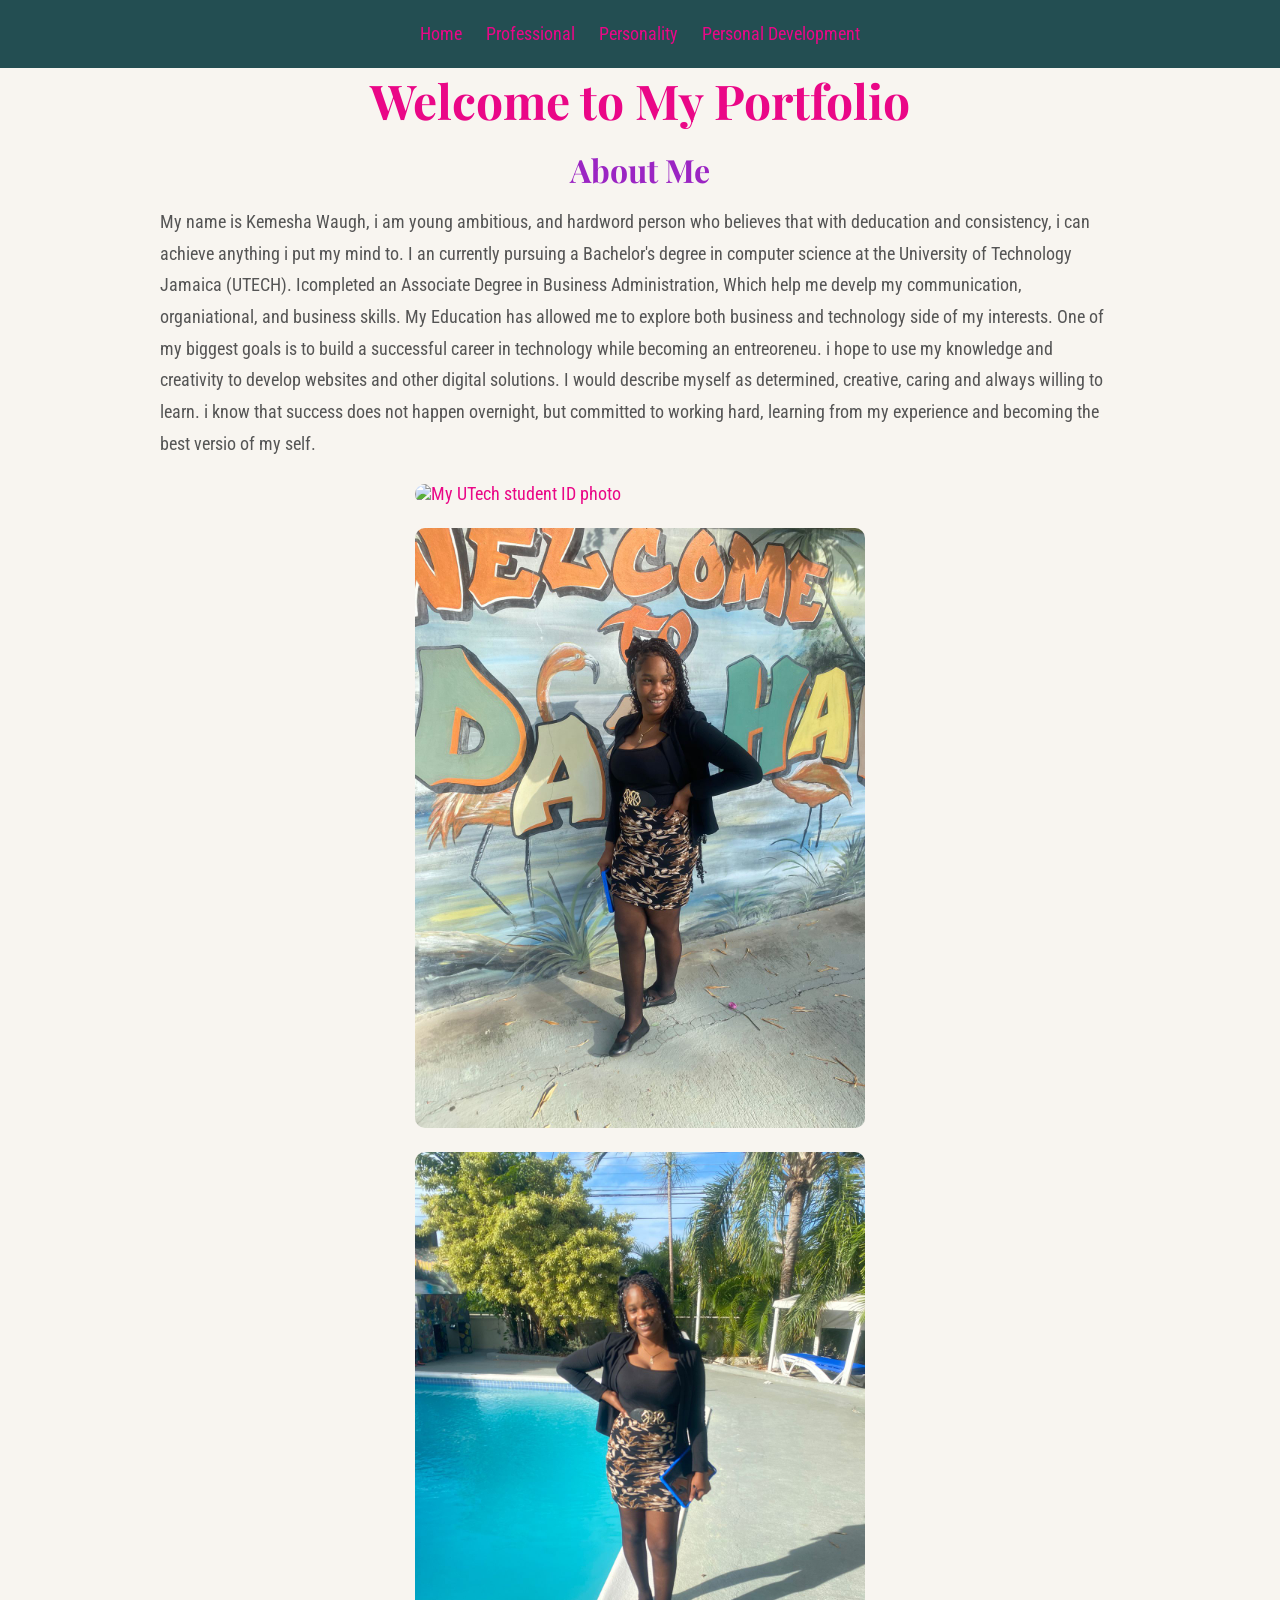
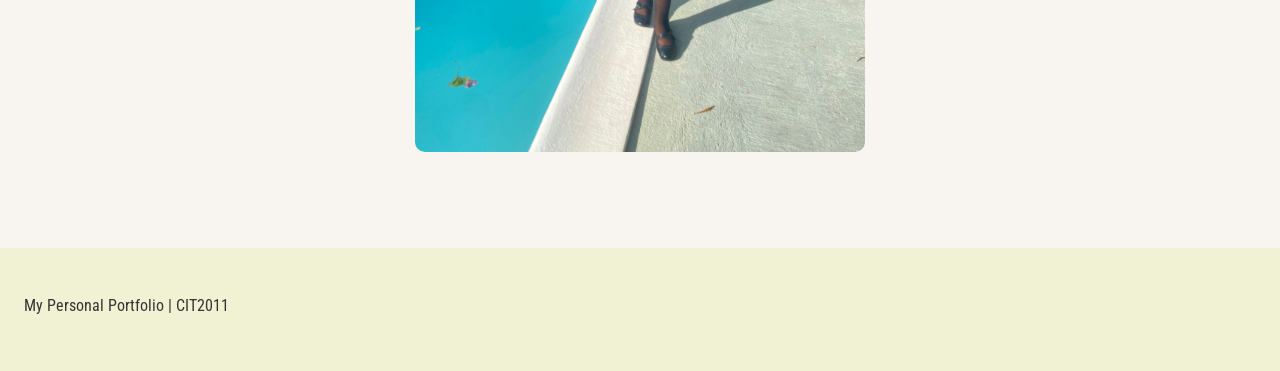
==== 2508102_IA1_S1AY27/Codes/Index.html @ c72c2206 "Add files via upload" ====
<!DOCTYPE html>
<html lang="en">
<head>
    <meta charset="UTF-8">
    <meta name="viewport" content="width=device-width, initial-scale=1.0">
    <title>My Personal Portfolio</title>
    <link rel="stylesheet" href="../Style.css">
</head>
<body>
    <header>
        <nav>
            <a href="index.html">Home</a>
            <a href="professional.html">Professional</a>
            <a href="Personality.html">Personality</a>
            <a href="personal_development.html">Personal Development</a>
        </nav>
    </header>

    <main>
        <section id="home">
            <h1>Welcome to My Portfolio</h1>
            <h2>About Me</h2>
            <p>
                My name is Kemesha Waugh, i am young ambitious, and hardword
                person who believes that with deducation and consistency, i can achieve anything i put my mind to. 
                I an currently pursuing a Bachelor's degree in computer science at the University of Technology Jamaica (UTECH).
                Icompleted an Associate Degree in Business Administration, Which help me develp my communication, organiational, and business skills.
                My Education has allowed me to explore both business and technology side of my interests.
                One of my biggest goals is to build a successful career in technology while becoming an entreoreneu. i hope to use my knowledge and creativity to develop 
                websites and other digital solutions.
                I would describe myself as determined, creative, caring and always willing to learn. i know that success does not happen overnight, but committed to working hard, learning
                from my experience and becoming the best versio of my self.
            </p>
            <a href="mailto:schodavarapu@utech.edu.jm?subject=CIT2011%20Portfolio%20Assignment">
    <img src="../Assets/Kemesha_photo 3.jpeg" alt="My UTech student ID photo">
</a>
            <img src="../Assets/Kemesha_photo.jpeg" alt="A photograph of me">
            <img src="../Assets/Kemesha _photo 2.jpeg" alt="A photograph of me">
        </section>    
    </main>

    <footer>
        <p>My Personal Portfolio | CIT2011</p>
    </footer>
</body>  
</html>
---- 2508102_IA1_S1AY27/Style.css ----
/* Kemesha Waugh - 2508102 */

@import url('https://fonts.googleapis.com/css2?family=Playfair+Display:ital,wght@0,400..900;1,400..900&family=Roboto+Condensed:ital,wght@0,100..900;1,100..900&display=swap');

* {
    margin: 0;
    padding: 0;
    box-sizing: border-box;
    font-family: "Roboto Condensed", sans-serif;
}

:root {
    --black: rgb(234, 7, 135);
    --gold: #b8b01e;
    --hint-yellow: rgb(241, 241, 211);
    --pure-white: rgb(196, 188, 188);
    --green: #9b25c3;
}

body {
    background: var(--pure-white);
    overflow-x: hidden;
}

a {
    font-size: 1.1rem;
    text-decoration: none;
    color: var(--black);
}

.flex {
    display: flex;
    align-items: center;
    flex-wrap: wrap;
}

li {
    list-style: none;
}

.between {
    justify-content: space-between;
}

.gap-2 {
    gap: 2rem;
}

.gap-3 {
    gap: 3rem;
}

.wrapper {
    max-width: 1400px;
    margin: auto;
    padding-inline: 1.5rem;
}

img {
    max-width: 100%;
    height: auto;
    margin: auto;
    display: block;
}

.p-top {
    padding-top: 10rem;
}

.text_center {
    text-align: center;
}

.mt-4 {
    margin-top: 4rem;
}

/* HEADER STYLING */
.navbar {
    min-height: 14vh;
    padding: 1rem 0;
}

.logo {
    font-size: 2rem;
    font-weight: bold;
    color: var(--gold);
}

.button {
    display: inline-block;
    padding: .9rem 2rem;
    background: var(--gold);
    border-radius: 1rem;
    font-size: 1.1rem;
    color: var(--pure-white);
    box-shadow: 0 2px 1px rgba(0, 0, 0, 0.1);
    transition: .3s ease-in-out;
    text-align: center;
}

.button:hover {
    background: var(--black);
    color: white;
}

.cart_icon {
    position: relative;
    font-size: 1.3rem;
    color: var(--black);
}

.cart_icon .cart_value {
    position: absolute;
    top: 50%;
    right: -10px;
    font-size: .85rem;
    width: 20px;
    height: 20px;
    border-radius: 50%;
    background: var(--gold);
    color: var(--black);
    text-align: center;
    line-height: 20px;
    transform: translateY(-50%);
}

.desktop-action .bar_icon {
    font-size: 1.5rem;
    display: none;
    cursor: pointer;
}

.mobile_menu {
    display: none;
}

/* FOOTER */
footer {
    background: var(--hint-yellow);
    padding: 3rem 1.5rem;
    margin-top: 6rem;
}

footer p {
    margin-bottom: .5rem;
    font-size: 1rem;
}

/* PERSONAL PORTFOLIO STYLING */

body {
background-color: #f8f5f0;
color: #333333;
}

/* Centre the navigation links */
nav {
display: flex;
justify-content: center;
align-items: center;
flex-wrap: wrap;
gap: 1.5rem;
padding: 1.5rem;
background-color: #234e52;
}

/* Centre the headings only */
#home h1,
#home h2 {
text-align: center;
margin-left: auto;
margin-right: auto;
}

/* Style the main heading */
#home h1 {
font-family: "Playfair Display", serif;
font-size: 3rem;
margin-bottom: 1rem;
color: rgb(234, 7, 135);
}

/* Style the About Me heading */
#home h2 {
font-family: "Playfair Display", serif;
font-size: 2rem;
margin-bottom: 1rem;
color: #9b25c3;
}

/* Keep your personal information in its original font */
#home p {
   font-family: "Roboto Condensed", sans-serif;
    font-size: 1.1rem;
    line-height: 1.8;
    text-align: left;
    color: #555555;
    max-width: 1000px;
    margin: 0 auto;
    padding: 0 20px;
}

#home img {
display: block;
width: 45%;
max-width: 450px;
height: auto;
margin: 1.5rem auto;
border-radius: 10px;
}

/* Make the photograph fit better on mobile screens */
@media screen and (max-width: 780px) {
#home h1 {
font-size: 2.2rem;
}

#home h2 {
    font-size: 1.7rem;
}

#home img {
    width: 85%;
}

}

/* PROFESSIONAL PAGE LAYOUT */

#professional-page {
    display: block;
    width: 90%;
    max-width: 1000px;
    margin: 0 auto;
    padding: 30px 20px;
}

#professional-page > h1 {
    font-family: "Playfair Display", serif;
    text-align: center;
    color: rgb(7, 61, 241);
    font-size: 2.5rem;
    margin-bottom: 30px;
}

#professional-page section {
    display: block;
    width: 100%;
    background-color: #efebeb;
    padding: 25px;
    margin: 20px 0;
    border-radius: 12px;
    box-shadow: 0 4px 12px rgba(0, 0, 0, 0.08);
}

#professional-page h2 {
    font-family: "Playfair Display", serif;
    text-align: left;
    color: #08e43f;
    font-size: 1.6rem;
    margin: 0 0 15px;
    border-bottom: 2px solid #f3d5ee;
    padding-bottom: 8px;
}

#professional-page h3,
#professional-page h4 {
    text-align: left;
    color: #234e52;
    margin: 15px 0 8px;
}

#professional-page p {
    text-align: left;
    font-size: 1rem;
    line-height: 1.7;
    margin: 8px 0;
    padding: 0;
}

#professional-page ul {
    padding-left: 25px;
    margin: 10px 0;
}

#professional-page li {
    list-style: disc;
    text-align: left;
    font-size: 1rem;
    line-height: 1.7;
    margin-bottom: 6px;
}

#professional-page a {
    color: #b1d823;
    font-weight: bold;
    overflow-wrap: anywhere;
}

#professional-page a:hover {
    color: #9b25c3;
}

@media (max-width: 600px) {
    #professional-page {
        width: 100%;
        padding: 15px;
    }

    #professional-page section {
        padding: 18px;
    }

    #professional-page > h1 {
        font-size: 2rem;
    }
}
/* PERSONALITY PAGE STYLING */

#personality-page {
    width: 90%;
    max-width: 1000px;
    margin: 0 auto;
    padding: 30px 20px;
}

#personality-page > h1 {
    font-family: "Playfair Display", serif;
    font-size: 2.5rem;
    text-align: center;
    color: rgb(238, 20, 20);
    margin-bottom: 30px;
}

#personality-page section {
    background-color: #ffffff;
    padding: 25px;
    margin: 20px 0;
    border-radius: 12px;
    box-shadow: 0 4px 12px rgba(89, 19, 211, 0.08);
}

#personality-page h2 {
    font-family: "Playfair Display", serif;
    color: #9b25c3;
    font-size: 1.6rem;
    margin-bottom: 15px;
    border-bottom: 2px solid #f3d5ee;
    padding-bottom: 8px;
}

#personality-page h3 {
    color: #0bb4c3;
    font-size: 1.2rem;
    margin: 18px 0 8px;
}

#personality-page p {
    font-family: "Roboto Condensed", sans-serif;
    font-size: 1.05rem;
    line-height: 1.8;
    color: #131312;
    margin-bottom: 15px;
}

@media (max-width: 600px) {
    #personality-page {
        width: 100%;
        padding: 15px;
    }

    #personality-page > h1 {
        font-size: 2rem;
    }

    #personality-page section {
        padding: 18px;
    }
}
/* PERSONAL DEVELOPMENT PAGE */

#personal_development-page {
    width: 90%;
    max-width: 1000px;
    margin: 0 auto;
    padding: 30px 20px;
}

#personal_development-page > h1 {
    font-family: "Playfair Display", serif;
    color: rgb(234, 7, 135);
    text-align: center;
    font-size: 2.5rem;
    margin-bottom: 30px;
}

#personal_development-page section {
    background: #ffffff;
    padding: 25px;
    margin: 20px 0;
    border-radius: 12px;
    box-shadow: 0 4px 12px rgba(0, 0, 0, 0.08);
}

#personal_development-page h2 {
    font-family: "Playfair Display", serif;
    color: #9b25c3;
    margin-bottom: 15px;
    border-bottom: 2px solid #f3d5ee;
    padding-bottom: 8px;
}

#personal_development-page p {
    font-size: 1.05rem;
    line-height: 1.8;
    margin-bottom: 15px;
}

@media (max-width: 600px) {
    #personal-development-page {
        width: 100%;
        padding: 15px;
    }

    #personal-development-page section {
        padding: 18px;
    }
}
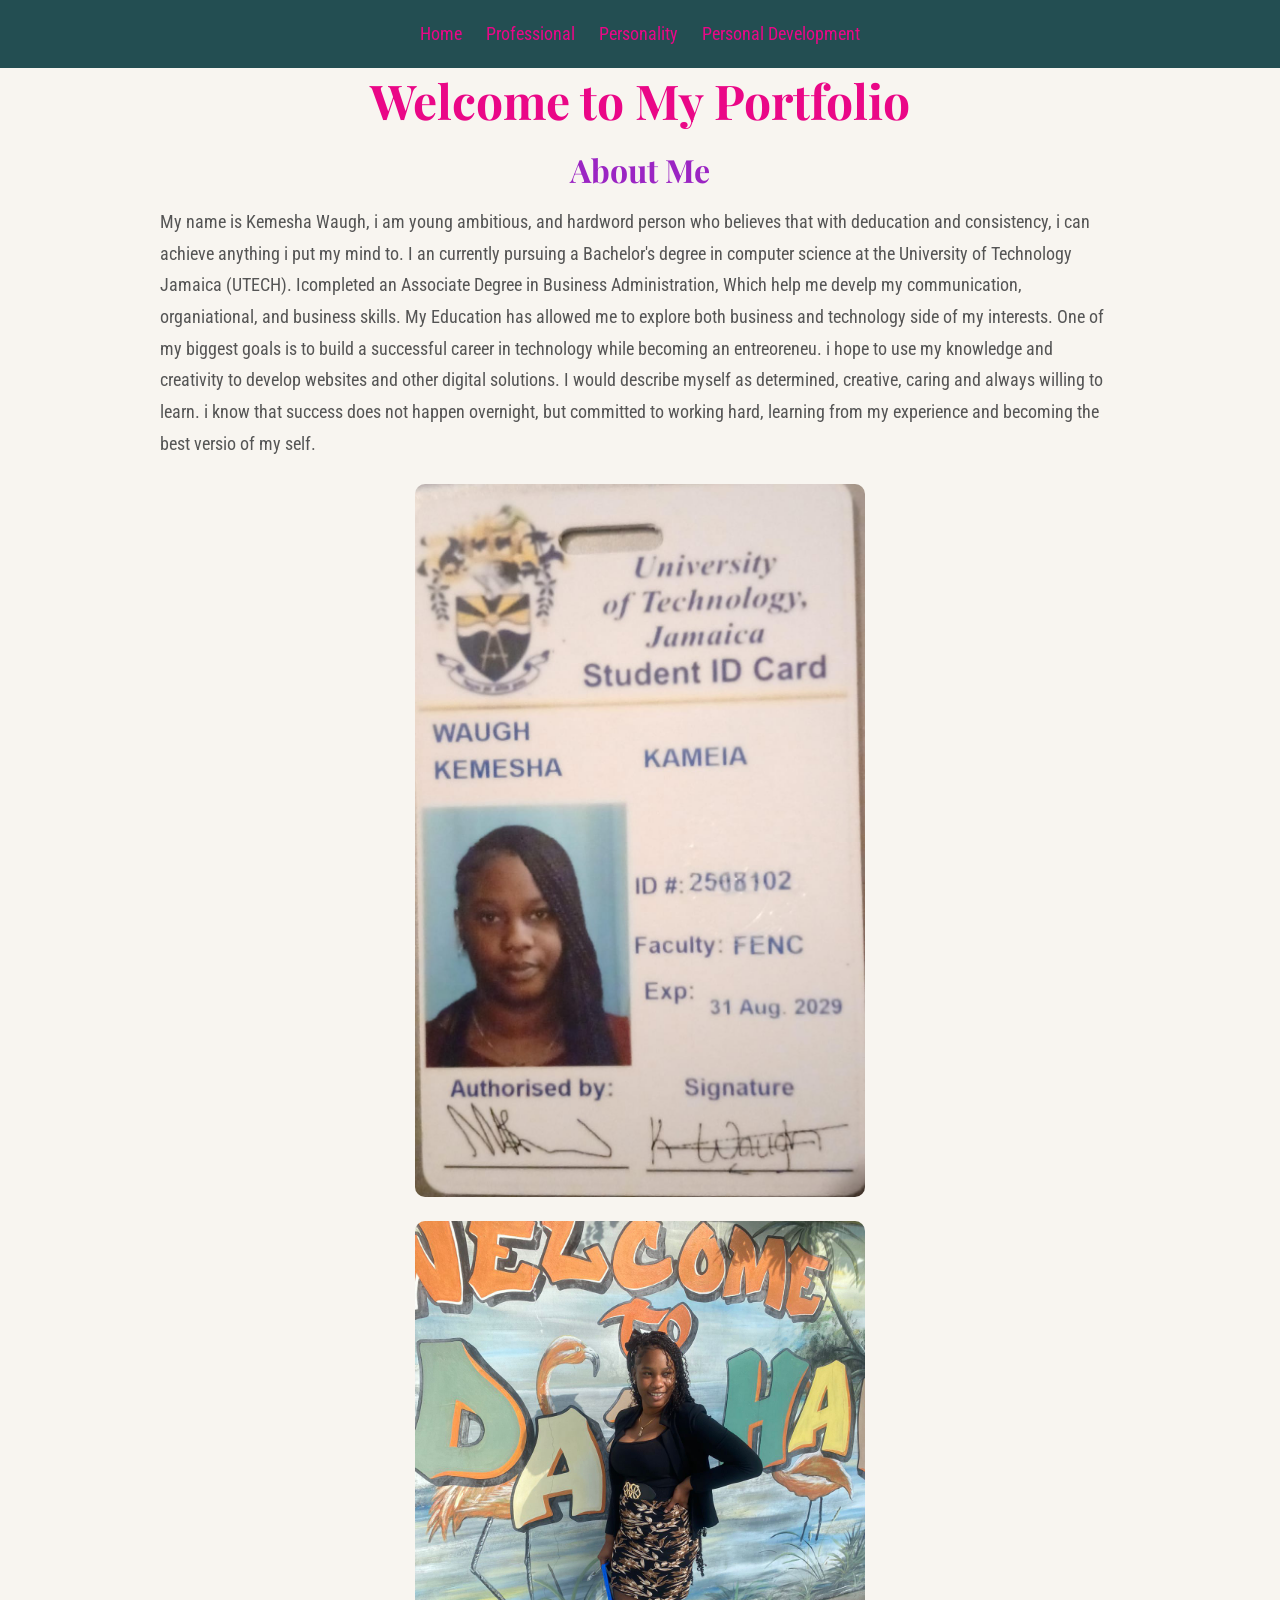
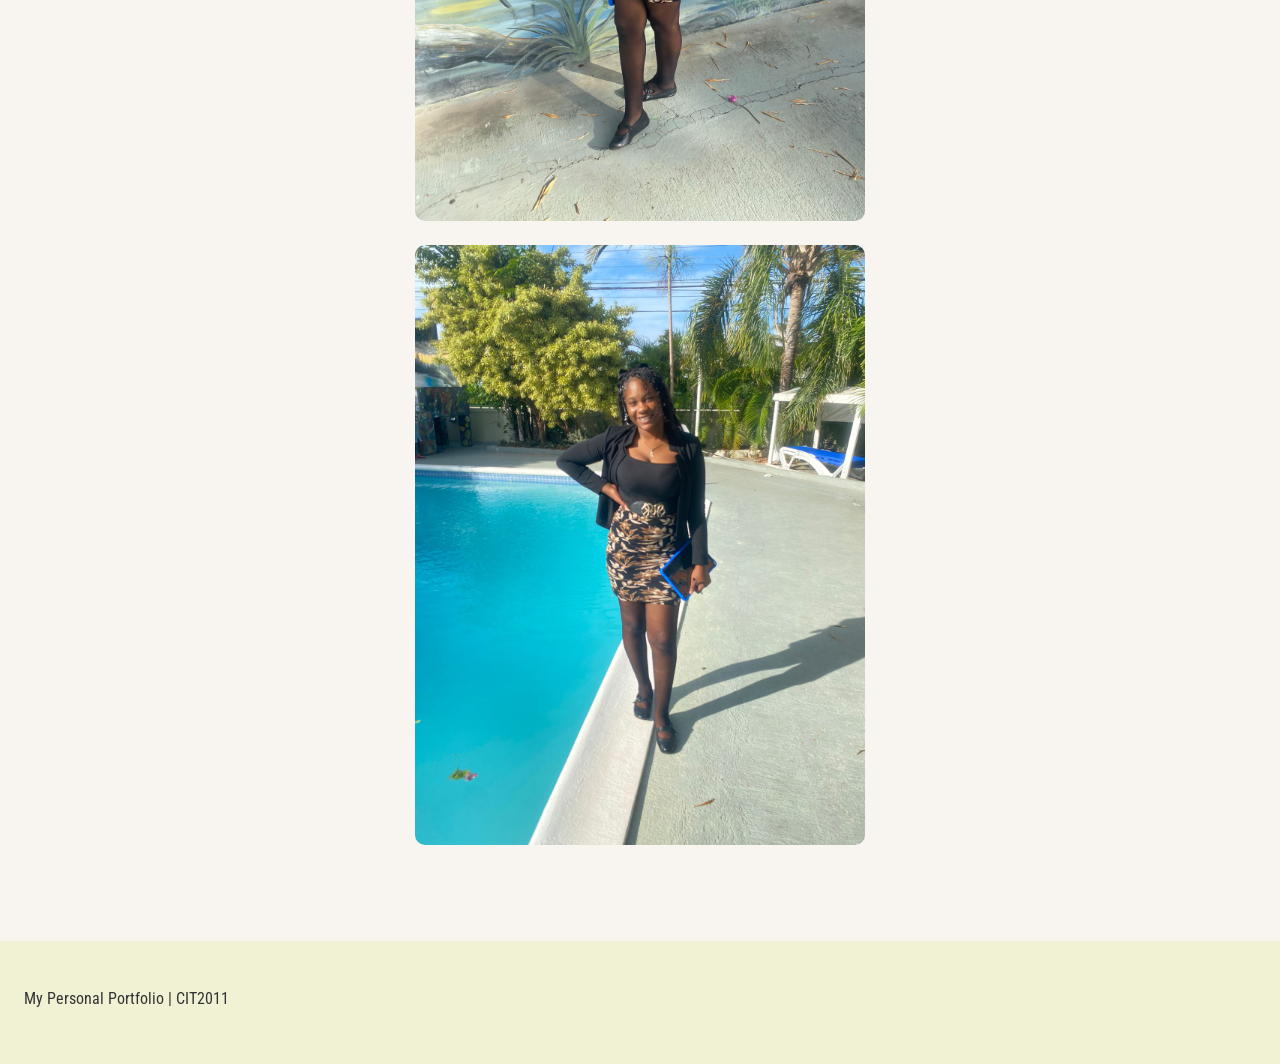
==== commit 9443732b: "Fix formatting and typos in Index.html" ====
--- a/2508102_IA1_S1AY27/Codes/Index.html
+++ b/2508102_IA1_S1AY27/Codes/Index.html
@@ -32,7 +32,7 @@
                 from my experience and becoming the best versio of my self.
             </p>
             <a href="mailto:schodavarapu@utech.edu.jm?subject=CIT2011%20Portfolio%20Assignment">
-    <img src="../Assets/Kemesha_photo 3.jpeg" alt="My UTech student ID photo">
+    <img src="../Assets/kemesha_photo 3.jpeg" alt="My UTech student ID photo">
 </a>
             <img src="../Assets/Kemesha_photo.jpeg" alt="A photograph of me">
             <img src="../Assets/Kemesha _photo 2.jpeg" alt="A photograph of me">
@@ -43,4 +43,4 @@
         <p>My Personal Portfolio | CIT2011</p>
     </footer>
 </body>  
-</html>+</html>
